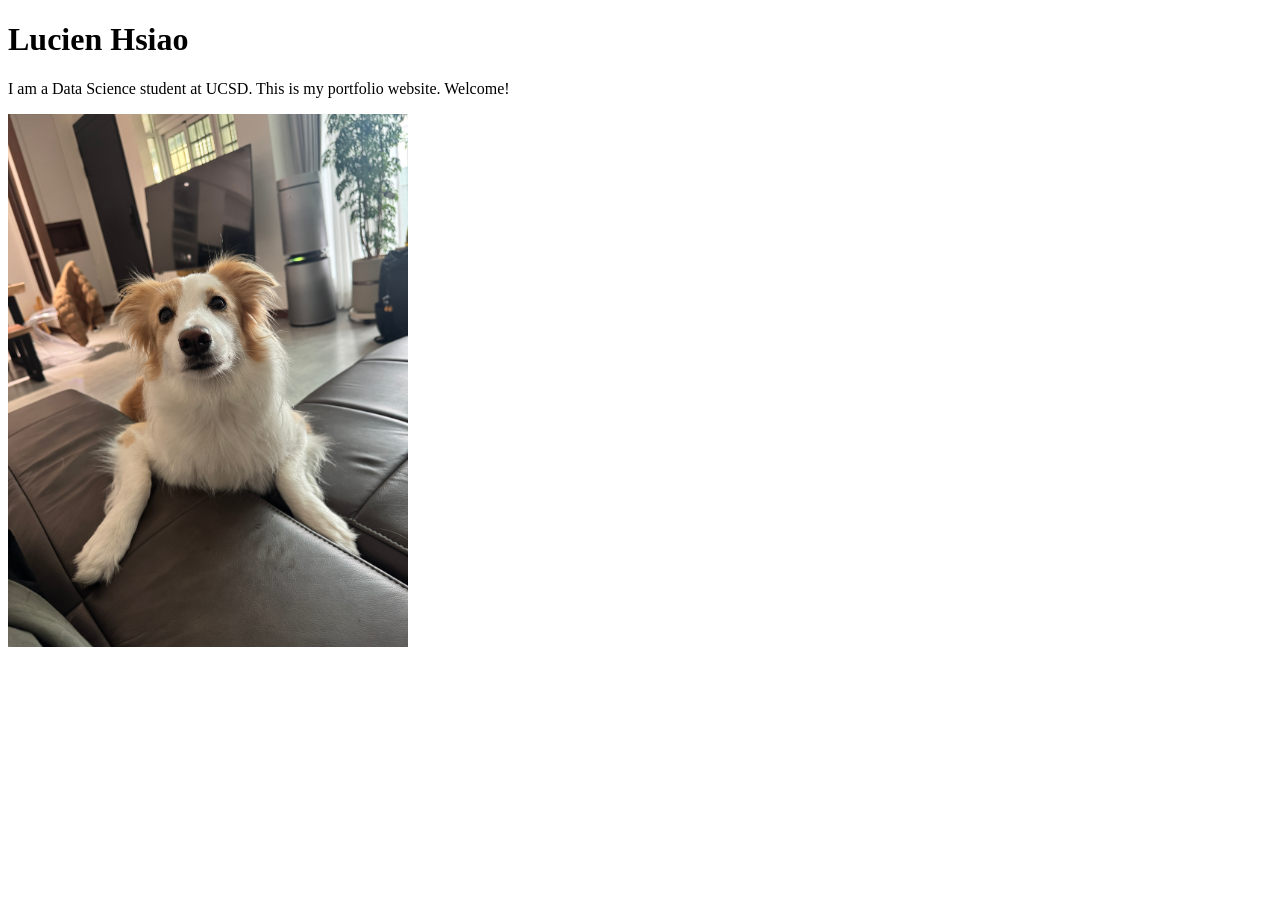
==== index.html @ 3a38fca1 "Add image" ====
<!DOCTYPE html>
<html lang="en">
<head>
  <meta charset="UTF-8">
  <meta name="viewport" content="width=device-width, initial-scale=1.0">
  <title>Lucien: Personal site and portfolio</title>
</head>
<body>
  <h1>Lucien Hsiao</h1>
  <p>I am a Data Science student at UCSD. This is my portfolio website. Welcome!</p>

  <img src="images/dog.jpeg" alt="My sister's border collie" width="400">
</body>
</html>
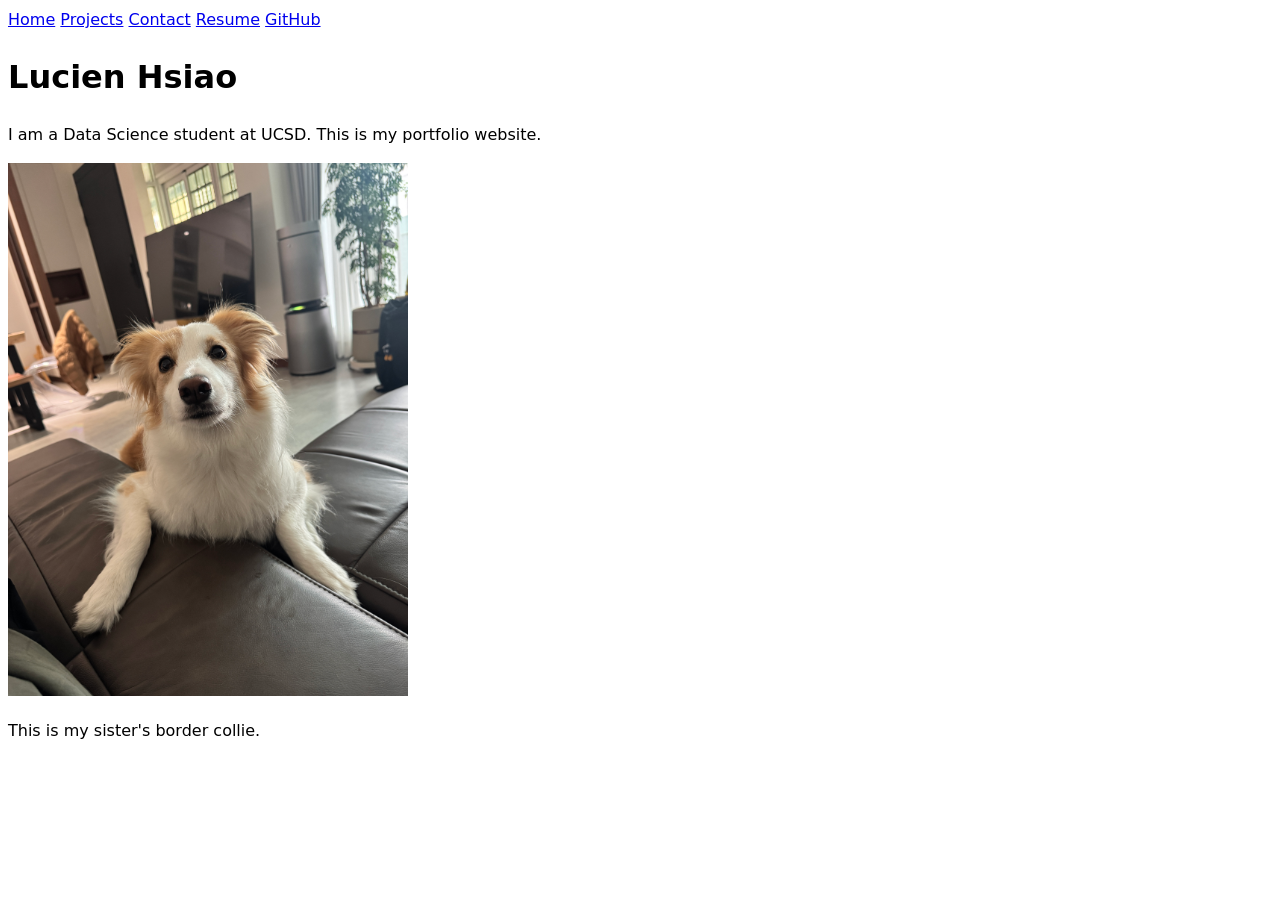
==== commit 298a5564: "Add Resume page" ====
--- a/index.html
+++ b/index.html
@@ -4,11 +4,22 @@
   <meta charset="UTF-8">
   <meta name="viewport" content="width=device-width, initial-scale=1.0">
   <title>Lucien: Personal site and portfolio</title>
+  <link rel="stylesheet" href="style.css">
 </head>
 <body>
+  <nav>
+    <a href="index.html">Home</a>
+    <a href="projects/index.html">Projects</a>
+    <a href="contact/index.html">Contact</a>
+    <a href="resume/index.html">Resume</a>
+    <a href="https://github.com/Lucien1010" target="_blank">GitHub</a>
+  </nav>
+
   <h1>Lucien Hsiao</h1>
-  <p>I am a Data Science student at UCSD. This is my portfolio website. Welcome!</p>
+  <p>I am a Data Science student at UCSD. This is my portfolio website.</p>
 
-  <img src="images/dog.jpeg" alt="My sister's border collie" width="400">
+  <img src="images/dog.jpeg" alt="A white and gold border collie in front of a couch." width="400">
+
+  <p>This is my sister's border collie.</p>
 </body>
 </html>
--- a/style.css
+++ b/style.css
@@ -0,0 +1,7 @@
+body {
+  /* Set line height to 1.5 times the font size
+	   and use the OS’s UI font as the website font
+	 */
+  font: 100%/1.5 system-ui;
+  color: black;
+}
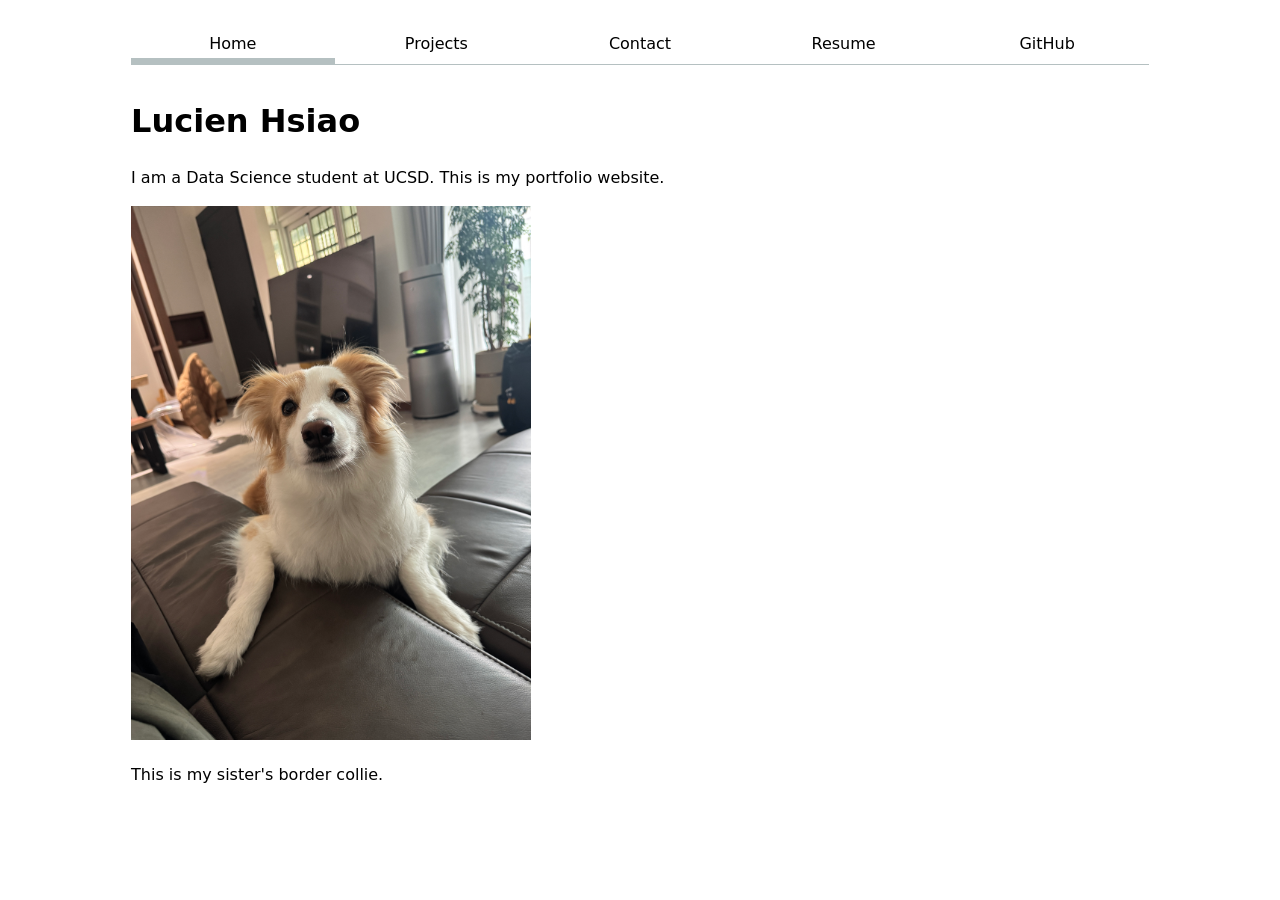
==== commit 879a3d56: "styling - navigation bar" ====
--- a/index.html
+++ b/index.html
@@ -8,7 +8,7 @@
 </head>
 <body>
   <nav>
-    <a href="index.html">Home</a>
+    <a class="current" href="index.html">Home</a>
     <a href="projects/index.html">Projects</a>
     <a href="contact/index.html">Contact</a>
     <a href="resume/index.html">Resume</a>
--- a/style.css
+++ b/style.css
@@ -3,5 +3,40 @@
 	   and use the OS’s UI font as the website font
 	 */
   font: 100%/1.5 system-ui;
-  color: black;
+  max-width: 100ch;
+  margin-inline: auto;
+  padding: 1rem;
+}
+
+nav ul,
+nav li {
+  display: contents;
+}
+
+nav {
+  display: flex;
+  margin-bottom: 2rem;
+  border-bottom: 1px solid oklch(80% 3% 200);
+}
+
+nav a {
+  flex: 1;
+  text-decoration: none;
+  color: inherit;
+  text-align: center;
+  padding: 0.5em;
+}
+
+nav a.current {
+  border-bottom: 0.4em solid oklch(80% 3% 200);
+  padding-bottom: 0.1em;
+}
+
+html {
+  --color-accent: oklch(65% 50% 0);
+}
+
+nav a:hover {
+  border-bottom: 0.4em solid var(--color-accent);
+  background-color: oklch(from var(--color-accent) 95% 5% h);
 }
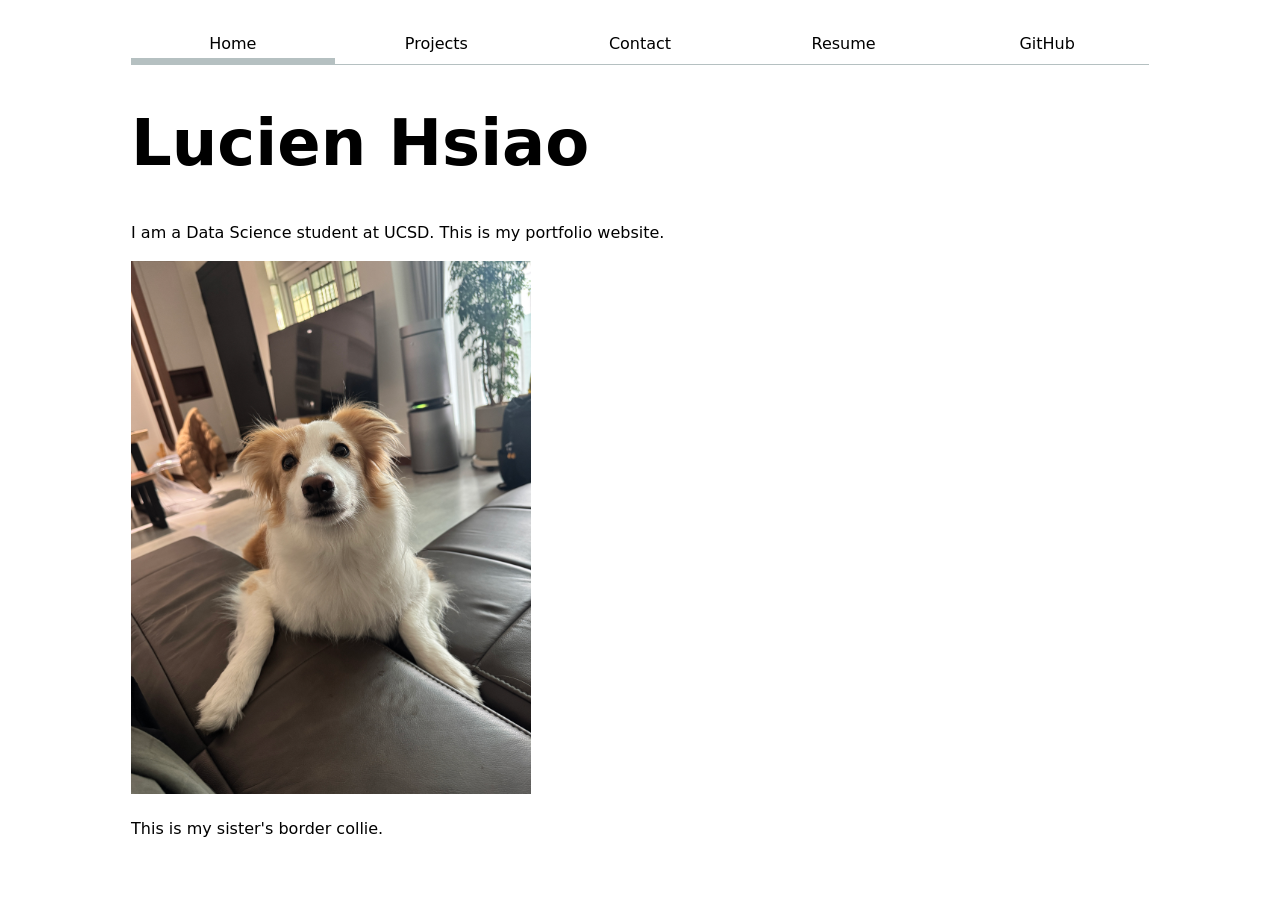
==== commit a250f2b9: "global.js created" ====
--- a/index.html
+++ b/index.html
@@ -21,5 +21,7 @@
   <img src="images/dog.jpeg" alt="A white and gold border collie in front of a couch." width="400">
 
   <p>This is my sister's border collie.</p>
+
+  <script type="module" src="global.js"></script>
 </body>
 </html>
--- a/style.css
+++ b/style.css
@@ -39,4 +39,103 @@
 nav a:hover {
   border-bottom: 0.4em solid var(--color-accent);
   background-color: oklch(from var(--color-accent) 95% 5% h);
+}
+
+input,
+textarea,
+button {
+  font: inherit;
+}
+
+form {
+  display: grid;
+  grid-template-columns: auto 1fr;
+  gap: 1em;
+}
+
+form label {
+  display: grid;
+  grid-template-columns: subgrid;
+  grid-column: 1 / -1;
+}
+
+form button {
+  grid-column: 1 / -1;
+}
+
+input,
+textarea,
+button {
+  width: 100%;
+  box-sizing: border-box;
+}
+
+.projects {
+  display: grid;
+  grid-template-columns: repeat(auto-fill, minmax(15em, 1fr));
+  gap: 1em;
+}
+
+.projects article {
+  display: grid;
+  grid-template-rows: subgrid;
+  grid-row: span 3;
+  gap: 1em;
+}
+
+.projects h2 {
+  margin: 0;
+}
+
+.projects img {
+  max-width: 100%;
+  height: auto;
+}
+
+h1, h2, h3, h4, h5, h6 {
+  line-height: 1.1;
+  text-wrap: balance;
+}
+
+h1 {
+  font-size: 400%;
+}
+
+section {
+  margin-bottom: 2rem;
+}
+
+section header {
+  margin-bottom: 0.75rem;
+}
+
+section h2 {
+  margin: 0;
+  padding-bottom: 0.2em;
+  border-bottom: 1px solid oklch(80% 3% 200);
+}
+
+article {
+  margin-bottom: 1rem;
+}
+
+article h3 {
+  margin-bottom: 0.25rem;
+}
+
+.resume-contact {
+  margin-top: -0.5rem;
+  margin-bottom: 2rem;
+}
+
+ul {
+  padding-left: 1.5rem;
+}
+
+li {
+  margin-bottom: 0.35rem;
+}
+
+time {
+  font-style: italic;
 }
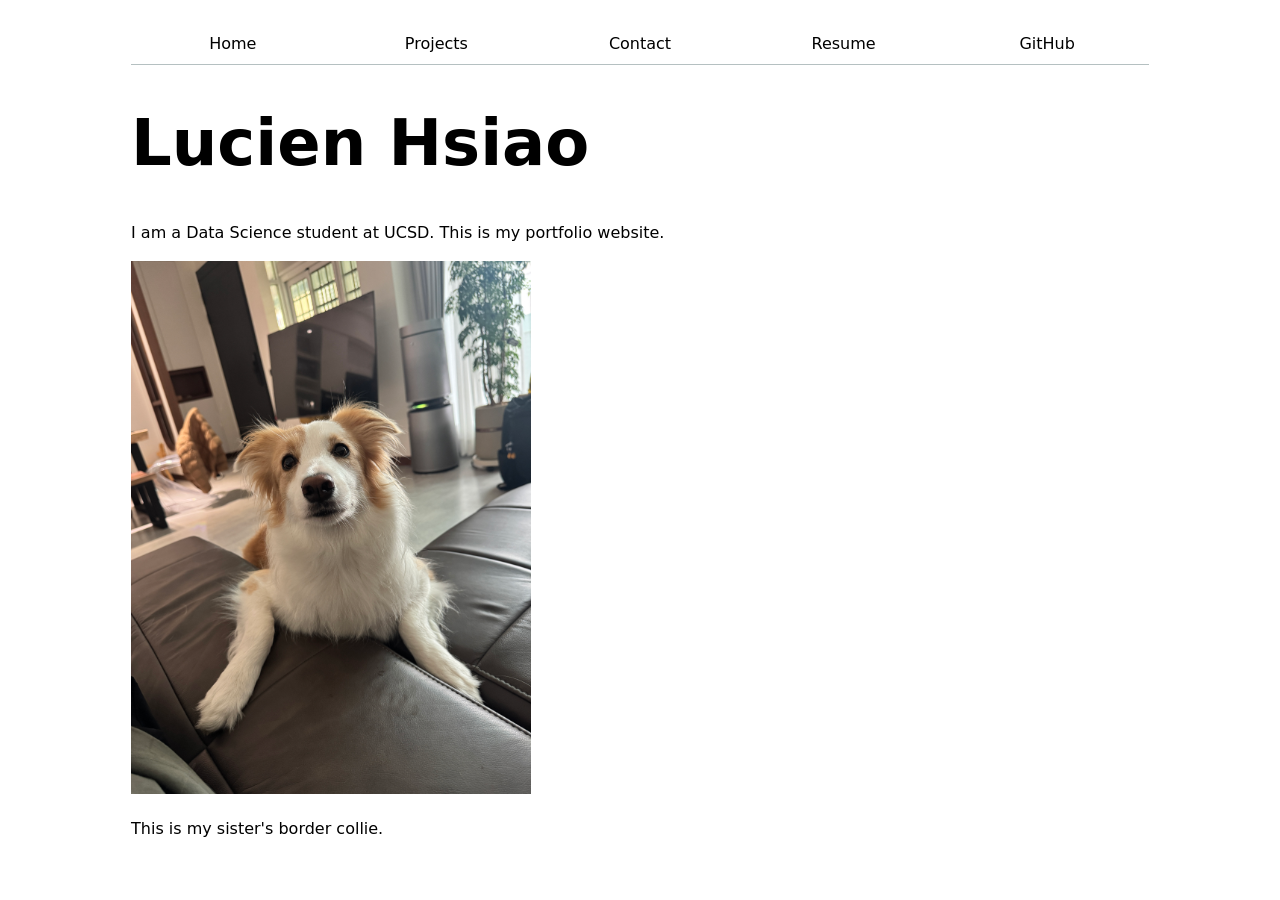
==== commit 33ea75a4: "update current page link" ====
--- a/index.html
+++ b/index.html
@@ -8,7 +8,7 @@
 </head>
 <body>
   <nav>
-    <a class="current" href="index.html">Home</a>
+    <a href="index.html">Home</a>
     <a href="projects/index.html">Projects</a>
     <a href="contact/index.html">Contact</a>
     <a href="resume/index.html">Resume</a>
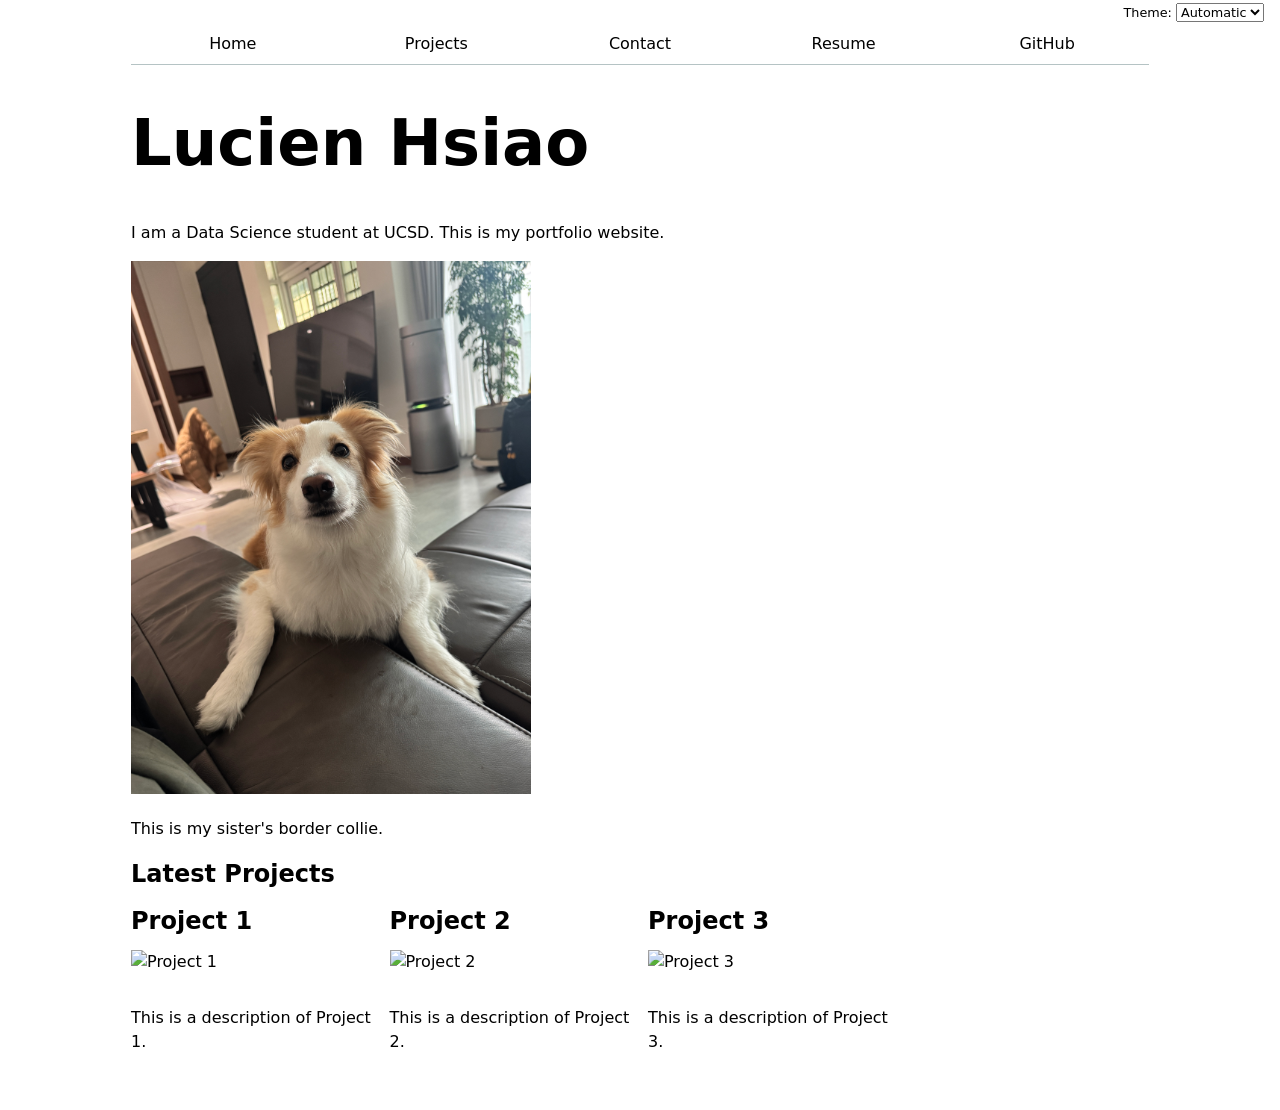
==== commit 617df3d3: "Display first 3 projects" ====
--- a/index.html
+++ b/index.html
@@ -1,5 +1,5 @@
 <!DOCTYPE html>
-<html lang="en">
+<html lang="en" class="home">
 <head>
   <meta charset="UTF-8">
   <meta name="viewport" content="width=device-width, initial-scale=1.0">
@@ -7,14 +7,6 @@
   <link rel="stylesheet" href="style.css">
 </head>
 <body>
-  <nav>
-    <a href="index.html">Home</a>
-    <a href="projects/index.html">Projects</a>
-    <a href="contact/index.html">Contact</a>
-    <a href="resume/index.html">Resume</a>
-    <a href="https://github.com/Lucien1010" target="_blank">GitHub</a>
-  </nav>
-
   <h1>Lucien Hsiao</h1>
   <p>I am a Data Science student at UCSD. This is my portfolio website.</p>
 
@@ -22,6 +14,10 @@
 
   <p>This is my sister's border collie.</p>
 
+  <h2>Latest Projects</h2>
+  <div class="projects"></div>
+
   <script type="module" src="global.js"></script>
+  <script type="module" src="index.js"></script>
 </body>
 </html>
--- a/style.css
+++ b/style.css
@@ -16,7 +16,7 @@
 nav {
   display: flex;
   margin-bottom: 2rem;
-  border-bottom: 1px solid oklch(80% 3% 200);
+  border-bottom: 1px solid var(--border-color);
 }
 
 nav a {
@@ -28,7 +28,7 @@
 }
 
 nav a.current {
-  border-bottom: 0.4em solid oklch(80% 3% 200);
+  border-bottom: 0.4em solid var(--border-color);
   padding-bottom: 0.1em;
 }
 
@@ -36,14 +36,10 @@
   --color-accent: oklch(65% 50% 0);
 }
 
-nav a:hover {
-  border-bottom: 0.4em solid var(--color-accent);
-  background-color: oklch(from var(--color-accent) 95% 5% h);
-}
-
 input,
 textarea,
-button {
+button,
+select {
   font: inherit;
 }
 
@@ -112,7 +108,7 @@
 section h2 {
   margin: 0;
   padding-bottom: 0.2em;
-  border-bottom: 1px solid oklch(80% 3% 200);
+  border-bottom: 1px solid var(--border-color);
 }
 
 article {
@@ -138,4 +134,25 @@
 
 time {
   font-style: italic;
+}
+
+html {
+  color-scheme: light dark;
+}
+
+nav {
+  --border-color: oklch(50% 10% 200 / 40%);
+}
+
+nav a:hover {
+  border-bottom: 0.4em solid var(--color-accent);
+  background-color: color-mix(in oklch, var(--color-accent), canvas 85%);
+}
+
+.color-scheme {
+  position: absolute;
+  top: 0.18rem;
+  right: 1rem;
+  font-size: 80%;
+  font-family: inherit;
 }
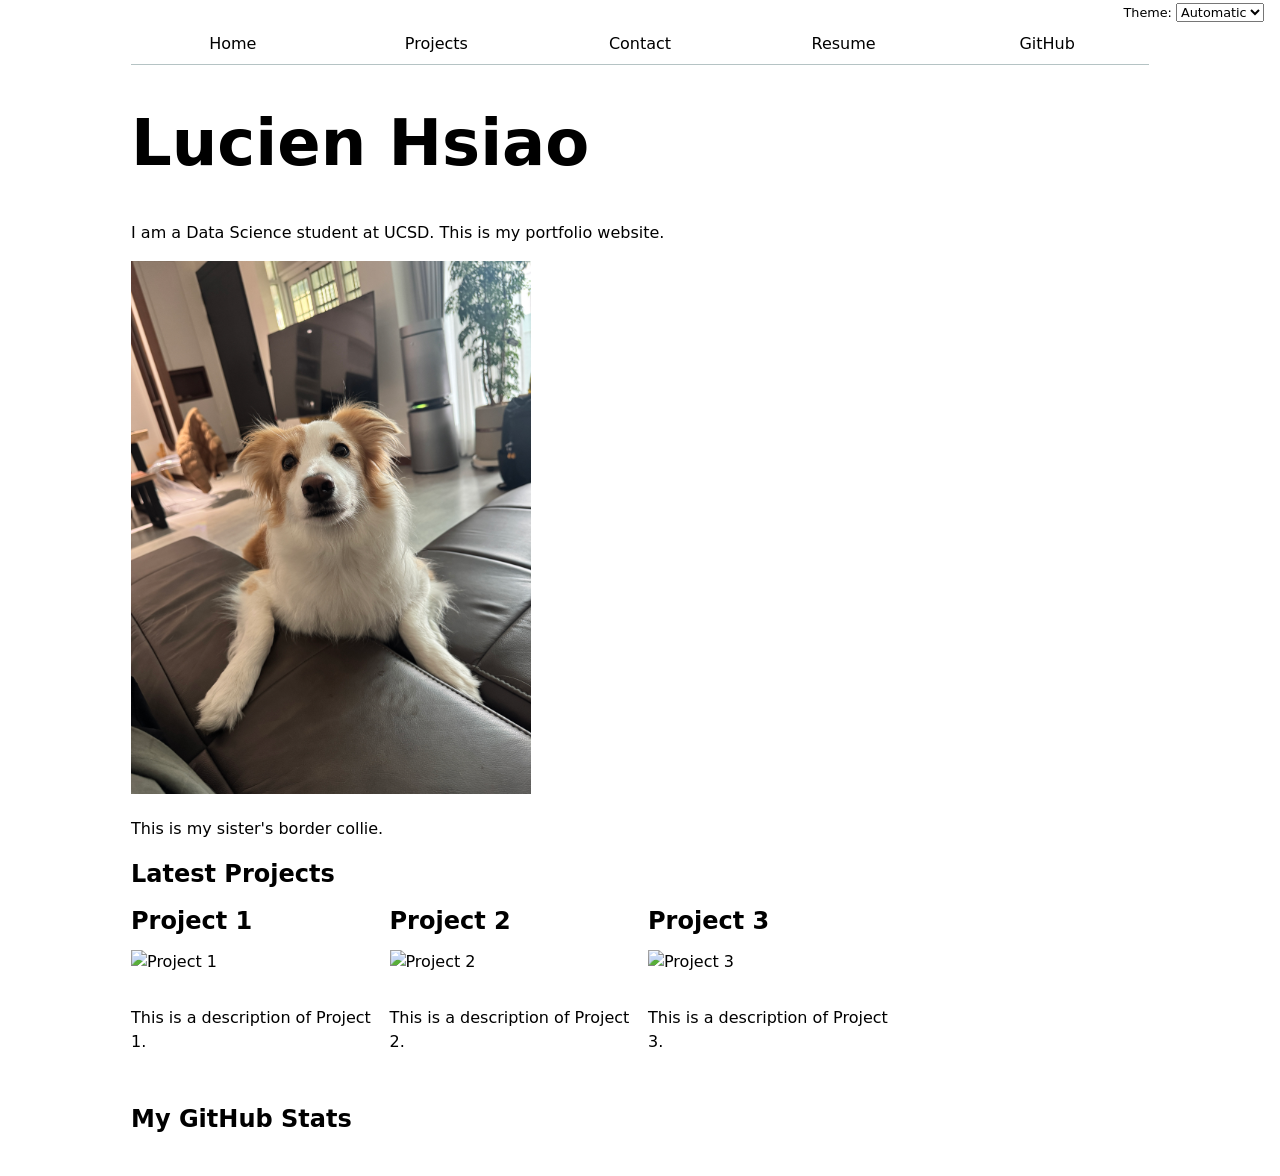
==== commit 42a44e4a: "API" ====
--- a/index.html
+++ b/index.html
@@ -17,6 +17,9 @@
   <h2>Latest Projects</h2>
   <div class="projects"></div>
 
+  <h2>My GitHub Stats</h2>
+  <div id="profile-stats"></div>
+
   <script type="module" src="global.js"></script>
   <script type="module" src="index.js"></script>
 </body>
